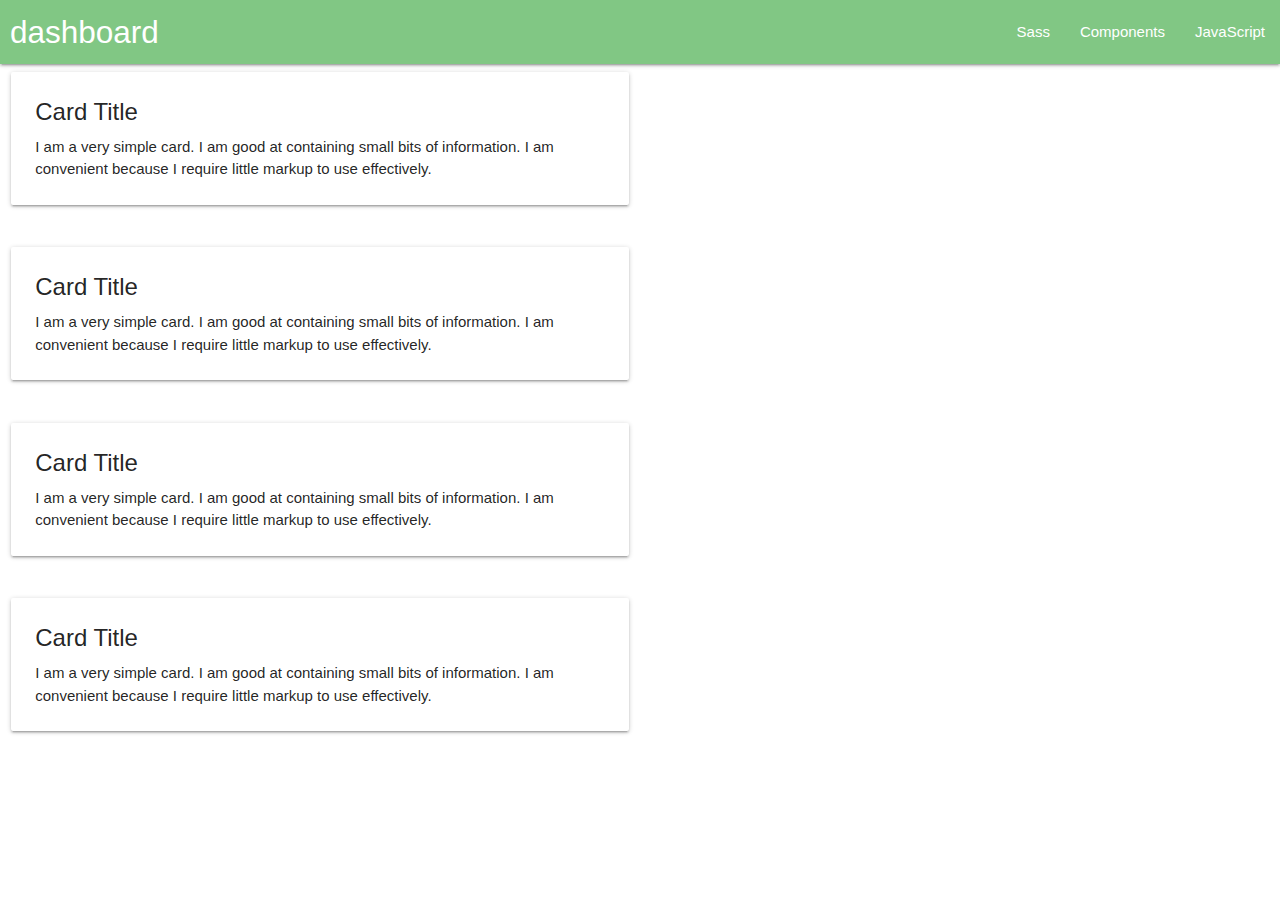
==== dash.html @ 735decf5 "Add files via upload" ====
<html>
  <head>
    <!-- Compiled and minified CSS -->
    <link rel="stylesheet" href="https://cdnjs.cloudflare.com/ajax/libs/materialize/1.0.0/css/materialize.min.css">
    <!-- Compiled and minified JavaScript -->
    <script src="https://cdnjs.cloudflare.com/ajax/libs/materialize/1.0.0/js/materialize.min.js"></script>
    <link href="https://fonts.googleapis.com/icon?family=Material+Icons" rel="stylesheet">

  </head>

  <body>
    <nav>
      <div class="nav-wrapper green lighten-2 black-text">
        <a href="#" class="brand-logo" style='padding-left:10px;'>dashboard</a>
        <ul id="nav-mobile" class="right hide-on-med-and-down">
          <li><a href="sass.html">Sass</a></li>
          <li><a href="badges.html">Components</a></li>
          <li><a href="collapsible.html">JavaScript</a></li>
        </ul>
      </div>
    </nav>

    <div class="row">
      <div class="col s12 m6">
        <div class="card  ">
          <div class="card-content">
            <span class="card-title">Card Title</span>
            <p>I am a very simple card. I am good at containing small bits of information.
            I am convenient because I require little markup to use effectively.</p>

            </div>
          </div>
        </div> <!--end of column-->
      </div><!--start of the ist row-->
    <div class="row">
      <div class="col s12 m6">
        <div class="card">
          <div class="card-content">
            <span class="card-title">Card Title</span>
            <p>I am a very simple card. I am good at containing small bits of information.
            I am convenient because I require little markup to use effectively.</p>
          </div>
        </div>
      </div> <!--end of column-->
    </div><!--start of the ist row-->
    <div class="row">
      <div class="col s12 m6">
        <div class="card  ">
          <div class="card-content">
            <span class="card-title">Card Title</span>
            <p>I am a very simple card. I am good at containing small bits of information.
            I am convenient because I require little markup to use effectively.</p>

            </div>
          </div>
        </div> <!--end of column-->
      </div><!--start of the ist row-->
    <div class="row">
      <div class="col s12 m6">
        <div class="card">
          <div class="card-content">
            <span class="card-title">Card Title</span>
            <p>I am a very simple card. I am good at containing small bits of information.
            I am convenient because I require little markup to use effectively.</p>
          </div>
        </div>
      </div> <!--end of column-->
    </div><!--start of the ist row-->

  </body>

  <script>
  </script>
</html>
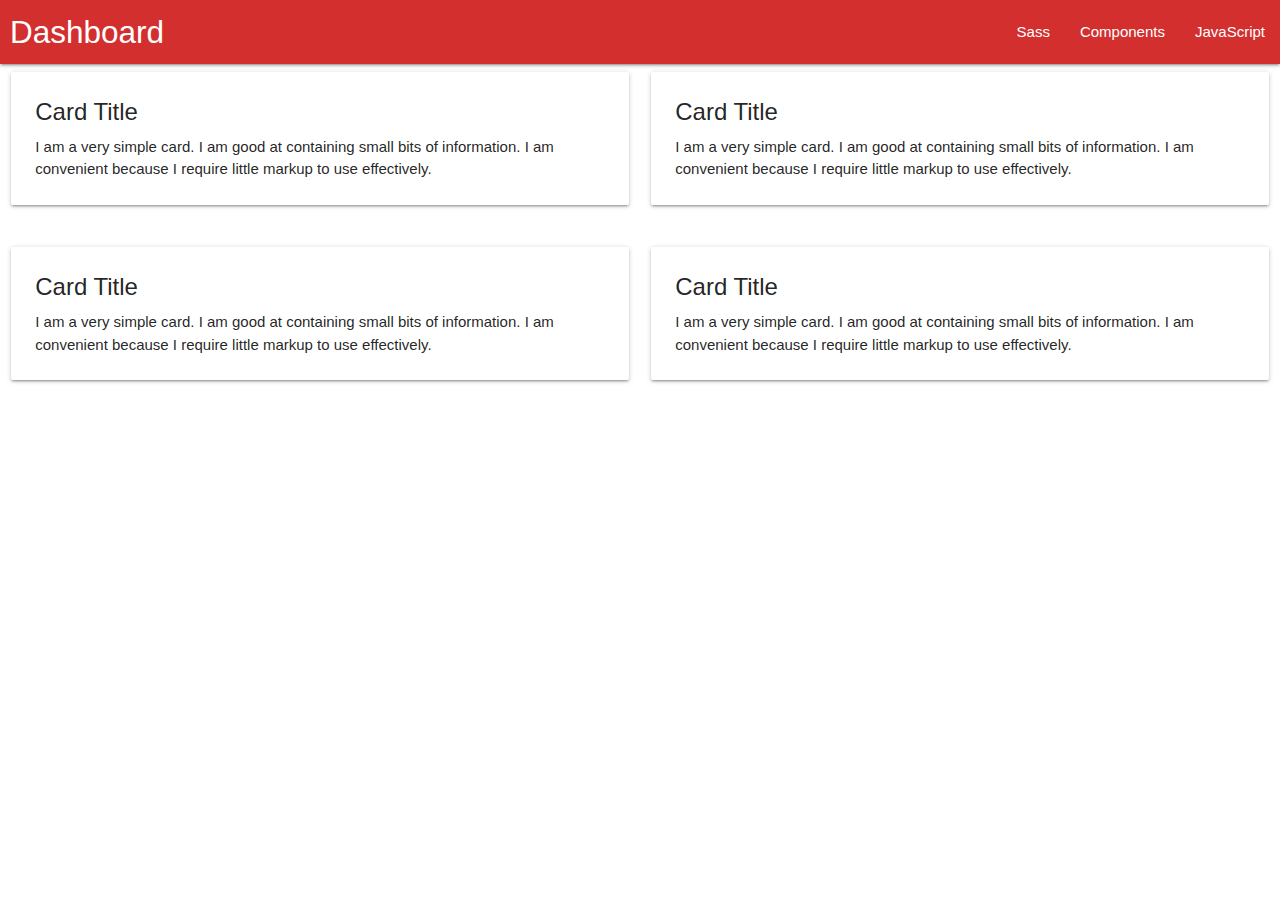
==== commit a06f86d1: "Add files via upload" ====
--- a/dash.html
+++ b/dash.html
@@ -1,17 +1,18 @@
 <html>
   <head>
+    <title>Dashboard</title>
     <!-- Compiled and minified CSS -->
     <link rel="stylesheet" href="https://cdnjs.cloudflare.com/ajax/libs/materialize/1.0.0/css/materialize.min.css">
     <!-- Compiled and minified JavaScript -->
     <script src="https://cdnjs.cloudflare.com/ajax/libs/materialize/1.0.0/js/materialize.min.js"></script>
     <link href="https://fonts.googleapis.com/icon?family=Material+Icons" rel="stylesheet">
-
   </head>
 
   <body>
+    <!-- Navbar from Materialize CSS -->
     <nav>
-      <div class="nav-wrapper green lighten-2 black-text">
-        <a href="#" class="brand-logo" style='padding-left:10px;'>dashboard</a>
+      <div class="nav-wrapper red darken-2 white-text">
+        <a href="#" class="brand-logo" style='padding-left:10px;'>Dashboard</a>
         <ul id="nav-mobile" class="right hide-on-med-and-down">
           <li><a href="sass.html">Sass</a></li>
           <li><a href="badges.html">Components</a></li>
@@ -22,16 +23,24 @@
 
     <div class="row">
       <div class="col s12 m6">
-        <div class="card  ">
+        <div class="card">
           <div class="card-content">
             <span class="card-title">Card Title</span>
             <p>I am a very simple card. I am good at containing small bits of information.
             I am convenient because I require little markup to use effectively.</p>
-
-            </div>
           </div>
-        </div> <!--end of column-->
-      </div><!--start of the ist row-->
+        </div>
+      </div> <!-- end of col -->
+      <div class="col s12 m6">
+        <div class="card">
+          <div class="card-content">
+            <span class="card-title">Card Title</span>
+            <p>I am a very simple card. I am good at containing small bits of information.
+            I am convenient because I require little markup to use effectively.</p>
+          </div>
+        </div>
+      </div> <!-- end of col -->
+    </div> <!-- end of 1st row -->
     <div class="row">
       <div class="col s12 m6">
         <div class="card">
@@ -41,21 +50,7 @@
             I am convenient because I require little markup to use effectively.</p>
           </div>
         </div>
-      </div> <!--end of column-->
-    </div><!--start of the ist row-->
-    <div class="row">
-      <div class="col s12 m6">
-        <div class="card  ">
-          <div class="card-content">
-            <span class="card-title">Card Title</span>
-            <p>I am a very simple card. I am good at containing small bits of information.
-            I am convenient because I require little markup to use effectively.</p>
-
-            </div>
-          </div>
-        </div> <!--end of column-->
-      </div><!--start of the ist row-->
-    <div class="row">
+      </div> <!-- end of col -->
       <div class="col s12 m6">
         <div class="card">
           <div class="card-content">
@@ -64,11 +59,13 @@
             I am convenient because I require little markup to use effectively.</p>
           </div>
         </div>
-      </div> <!--end of column-->
-    </div><!--start of the ist row-->
+      </div> <!-- end of col -->
+    </div> <!-- end of 2nd row -->
+
 
   </body>
 
   <script>
   </script>
+
 </html>
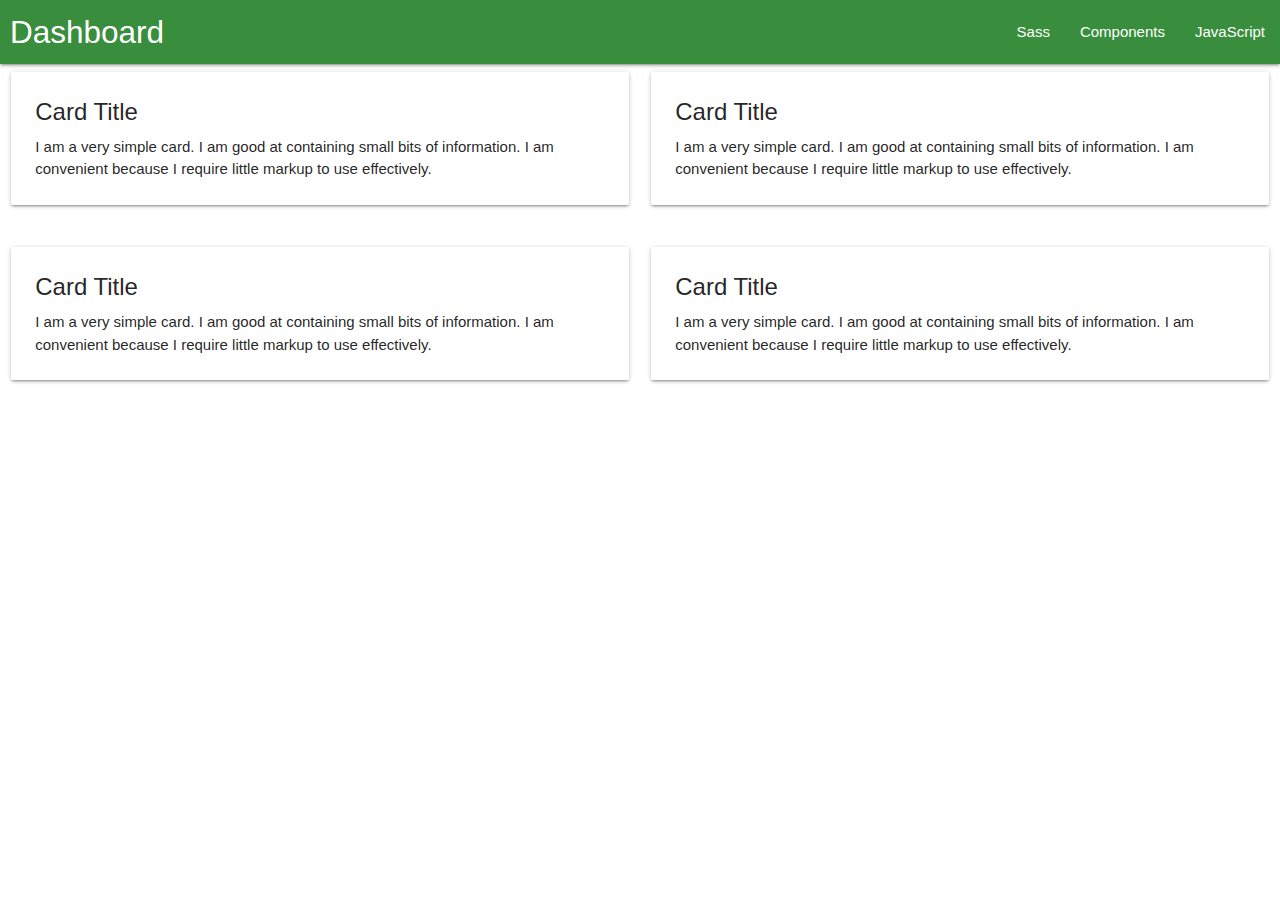
==== commit 46ea38cf: "Add files via upload" ====
--- a/dash.html
+++ b/dash.html
@@ -11,7 +11,7 @@
   <body>
     <!-- Navbar from Materialize CSS -->
     <nav>
-      <div class="nav-wrapper red darken-2 white-text">
+      <div class="nav-wrapper green darken-2 white-text">
         <a href="#" class="brand-logo" style='padding-left:10px;'>Dashboard</a>
         <ul id="nav-mobile" class="right hide-on-med-and-down">
           <li><a href="sass.html">Sass</a></li>
